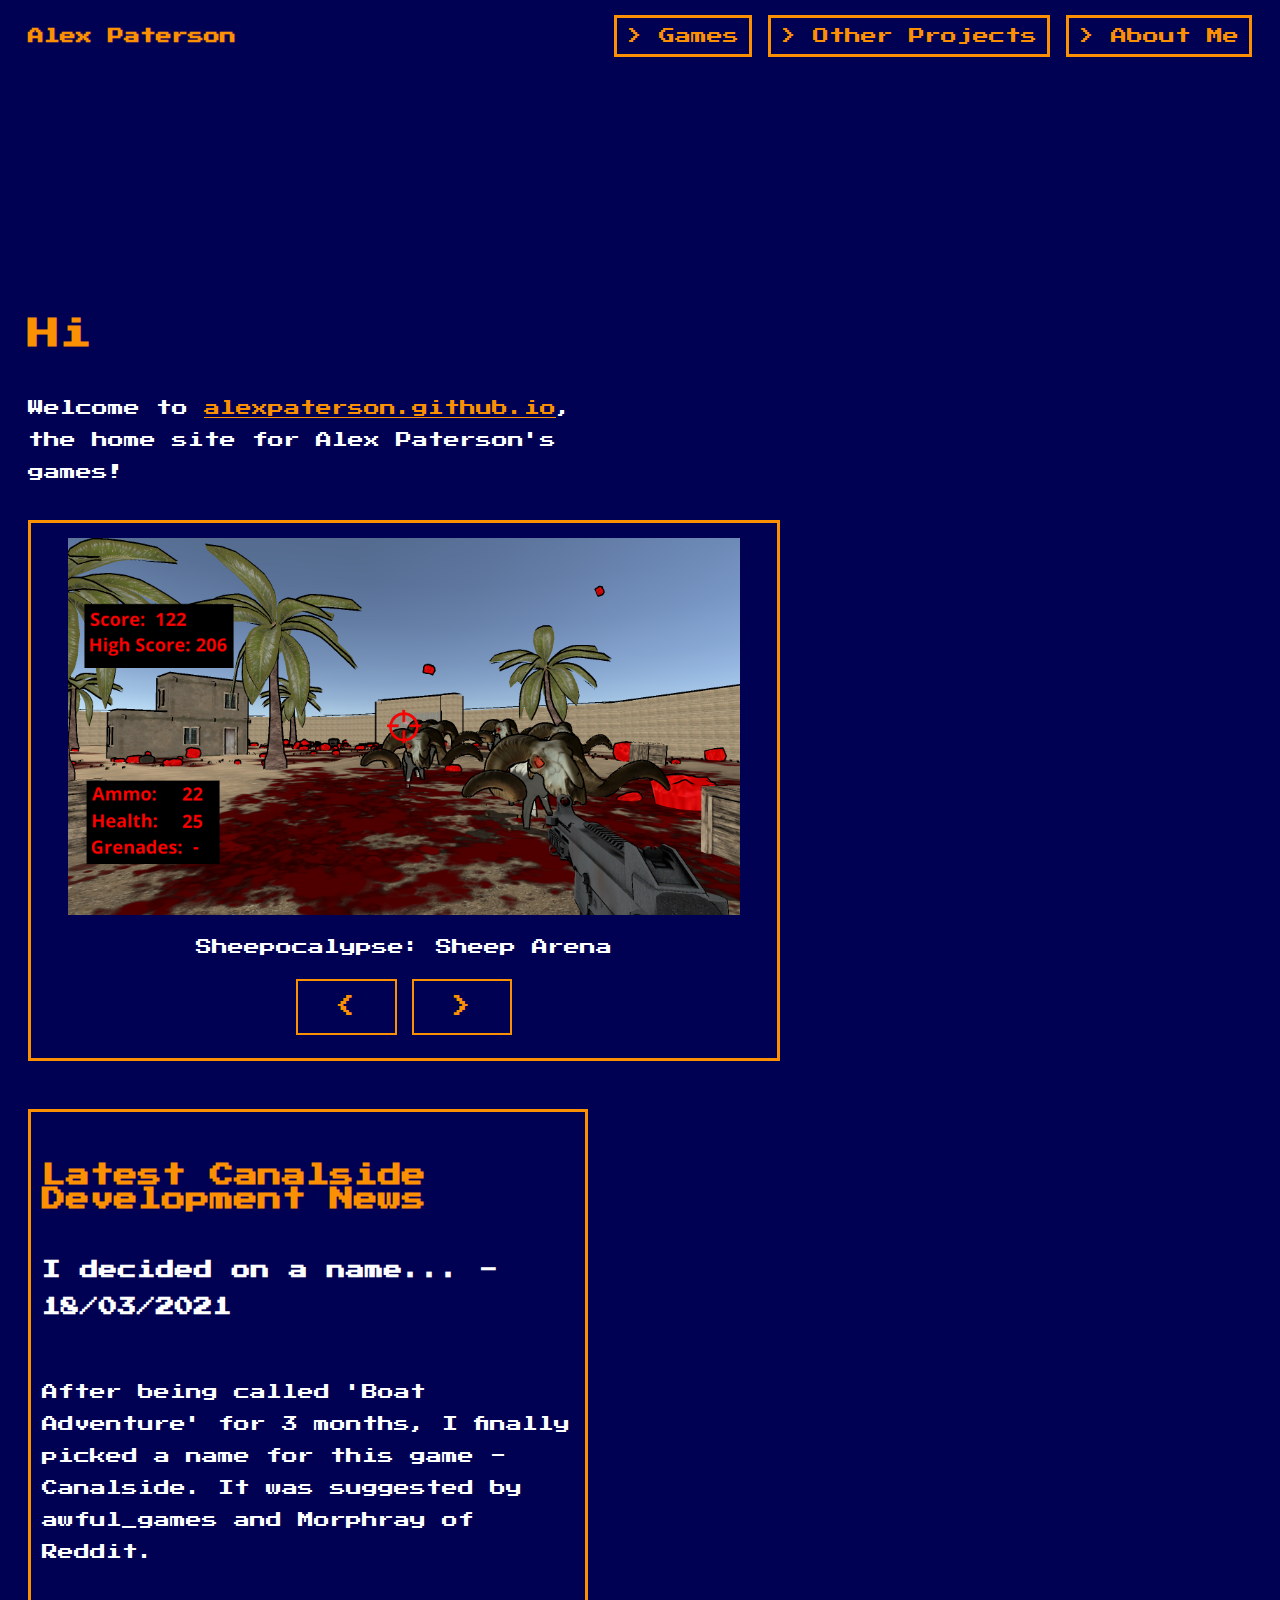
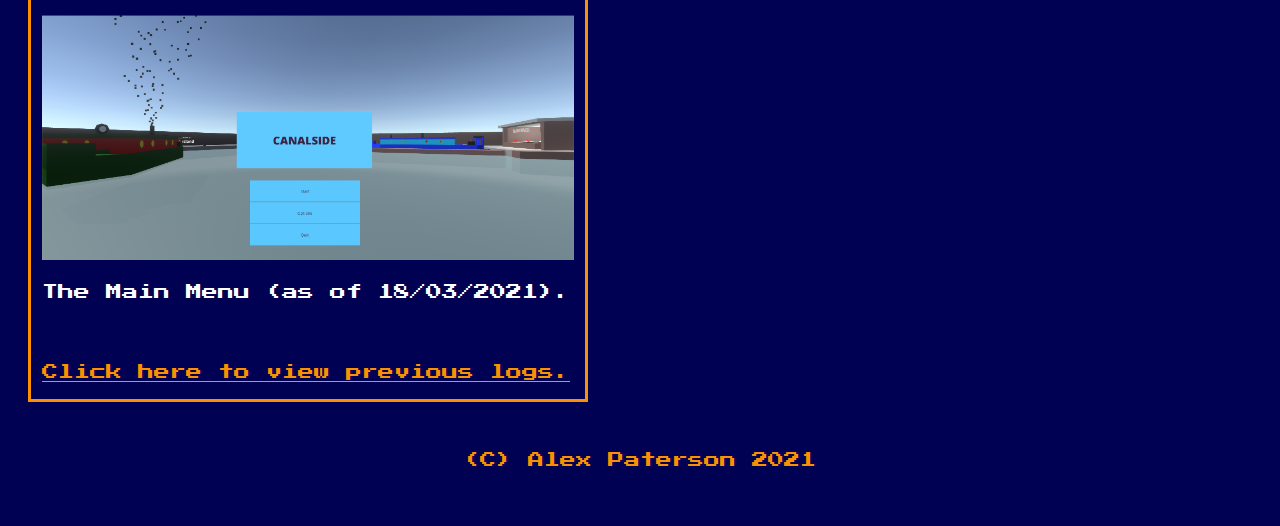
==== index.html @ 03909ead "Initial Commit." ====
<!doctype html>

<html lang = "en">
	<head>
		<title>Hi - Alex Paterson</title>
		<link rel = "stylesheet" type = "text/css" href = "css/style.css">
		<link rel="stylesheet" href="https://fonts.googleapis.com/css?family=Press+Start+2P">
		<script src = "js/menu.js"></script>
		<script src = "js/rendercarousel.js"></script>
		<meta name = "DevlogMeta" content = "false"> <!-- This is to tell the script to render all logs or just 1.-->
		<script src = "js/renderdevlog.js"></script>
		<meta name = "viewport" content = "width = device-width, initial-scale = 1.0">
		<meta charset = "UTF-8">
		<meta name = "description" content = "">
		<meta name = "keywords" content = "Sheepocalypse: Sheep Arena,Space Suit Sally,Canalside">
		<meta name = "author" content = "Alex Paterson">
	</head>
	<body>
		<nav>
			<b><a href = "index.html">Alex Paterson</a></b> <span class = "Menu"><a href = "javascript:ShowGameMenu ()"><span id = "Arrow">></span> Games</a> <a href = "projects.html">> Other Projects</a> <a href = "aboutme.html">> About Me</a></span>
			<div id = "Dropdown">
				<ul>
					<li><a href = "sheeparena.html">> Sheepocalypse: Sheep Arena</a></li>
					<li><a href = "spacesuitsally.html">> Space Suit Sally</a></li>
					<li><a href = "canalside.html" class = "HelpThisReallyNeedsMargins">> Canalside</a></li>
					<!--<li><a href = "#">> Currently Unamed Narrowboat Game</a></li>-->
				</ul>
			</div>
		</nav>
		<main>
			<h1>Hi</h1>
			<article>
				<p>Welcome to <a href = "https://alexpaterson.github.io">alexpaterson.github.io</a>, the home site for Alex Paterson's games!</p>
			</article>
			<br>
			<div class = "Carousel">
				<a href = "#" id = "CarouselLink"><img src = "img/blank.png" alt = "Image Carousel" id = "CarouselImage"></a>
				<p id = "CarouselCaption">Caption</p>
				<button class = "CarouselButtonLeft" onclick = "GoLeft ()">&lt;</button><button class = "CarouselButtonRight" onclick = "GoRight ()">></button>
			</div>
			<article>
				<br>
				<br>
				<br>
				<div class = "Devlog">
					<div class = "DevlogContainer" id = "DevlogContainer">
						<h2>Latest Canalside Development News</h2>
					</div>
				</div>
			</article>
		</main>
		<footer>
			(C) Alex Paterson 2021
		</footer>
	</body>
</html>
---- css/style.css ----
/*
Colours:

	Whiteish: #DCD4C3
	Purple: #472D3C

*/

body
{
	background-color: #010154;
	color: #FFFFFF;
	font-family: "Press Start 2P", serif;
}

nav
{
	padding: 20px;
	padding-bottom: 10%;
}

.Menu
{
	float: right;
	white-space: nowrap; /* Needed to fix bug in Firefox and Safari. */
}

.Menu a
{
	padding: 10px;
	color: #FC9003;
	border-style: solid;
	border-color: #FC9003;
}

a
{
	text-decoration: none;
	color: #FC9003;
}

#Dropdown
{
	position: absolute;
	top: 80px;
	right: 95px;
	visibility: hidden;
}

#Dropdown li
{
	padding-bottom: 40px;
	list-style-type: none;
}

#Dropdown a
{
	padding: 10px;
	border-style: solid;
	border-color: #FC9003;
}

a:hover
{
	border-color: #FFFFFF;
	color: #FFFFFF;
}

#Dropdown a:hover
{
	border-color: #FFFFFF;
}

.HelpThisReallyNeedsMargins
{
	margin-right: 22em;
}

main
{
	padding-left: 20px;
}

h1
{
	color: #FC9003;
	padding-bottom: 20px
}

h2
{
	padding-top: 20px;
	color: #FC9003;
	padding-bottom: 20px
}

.ProjectsImagePanel
{
	width: 45%;
	float: right;
	padding-right: 20px;
	padding-left: 20px;
}

.ProjectsImagePanel img
{
	width: 100%;
	padding-top: 10px;
	padding-bottom: 10px;
}

.AboutMeImagePanel
{
	width: 25%;
	float: right;
	padding-right: 20px;
	padding-left: 20px;
}

.AboutMeImagePanel img
{
	width: 100%;
	padding-top: 10px;
	padding-bottom: 10px;
}

p
{
	line-height: 2;
}

main a
{
	text-decoration: underline;
}

.SheepocalypseImage
{
	padding-top: 2%;
	padding-bottom: 2%;
	width: 49%;
}

article
{
	width: 45%;
}

aside
{
	float: right;
	padding-top: 200px;
	text-align: center;
	width: 50%;
}

.SheepBlurb
{
	width: 40%;
	margin-right: 20px;
}

.Download
{
	font-size: 26px;
}

.Leaderboard
{
	width: 50%;
	height: 600px;
	float: right;
	border-color: #FC9003;
	border-width: 3px;
	margin-right: 20px;
	margin-left: 20px;
	margin-top: 20px;
	margin-bottom: 20px;
}

.GalleryBox
{
	width: 25%;
	border-style: solid;
	border-color: #FC9003;
	margin-top: 2%;
	margin-left: 2%;
	margin-bottom: 2%;
	margin-right: 2%;
	display: inline-block; 
}

.Carousel
{
	border-style: solid;
	border-color: #FC9003;
	text-align: center;
	width: 60%;
}

.CarouselButtonLeft
{
	background-color: #010154;
	color: #FC9003;
	font-family: "Press Start 2P", serif;
	font-size: 22px;
	border-style: solid;
	border-color: #FC9003;
	padding-top: 2%;
	padding-bottom: 2%;
	text-align: center;
	padding-left: 5%;
	padding-right: 5%;
	margin-right: 1%;
	margin-bottom: 3%;
}

.CarouselButtonRight
{
	background-color: #010154;
	color: #FC9003;
	font-family: "Press Start 2P", serif;
	font-size: 22px;
	border-style: solid;
	border-color: #FC9003;
	padding-top: 2%;
	padding-bottom: 2%;
	text-align: center;
	padding-left: 5%;
	padding-right: 5%;
	margin-left: 1%;
	margin-bottom: 3%;
}

#CarouselImage
{
	padding-top: 2%;
	width: 90%;
}

.Devlog
{
	border-style: solid;
	border-color: #FC9003;
}

.DevlogContainer
{
	padding: 2%;
}

.DevlogContainer a
{
	line-height: 2;
}

h3
{
	line-height: 2;
}

.DevlogImage
{
	width: 100%;
}

footer
{
	color: #FC9003;
	padding-top: 50px;
	text-align: center;
	padding-bottom: 50px;
}


/*Media Queries*/

@media (max-width: 1800px)
{
	.GalleryBox
	{
		width: 44%;
	}
}


@media (max-width: 1540px)
{
	nav
	{
		padding-bottom: 20%; 
	}
}

@media (max-width: 1000px)
{
	.GalleryBox
	{
		width: 90%;
	}
	
	body
	{
		font-size: 80%;
	}
	
	nav
	{
		padding-bottom: 30%;
	}
}

@media (max-width: 910px)
{
	nav
	{
		font-size: 12px;
		padding-bottom: 40%;
	}
	
	body
	{
		font-size: 70%;
	}
}

@media (max-width: 723px)
{
	nav
	{
		font-size: 8px;
		padding-bottom: 50%;
	}
	
	body
	{
		font-size: 60%;
	}
	
	.Download
	{
		font-size: 18px;
	}
}

@media (max-width: 527px)
{
	nav
	{
		font-size: 5px;
		padding-bottom: 60%;
	}
	
	body
	{
		font-size: 50%;
	}
	
	.Download
	{
		font-size: 16px;
	}
}

@media (max-width: 400px)
{
	nav
	{
		font-size: 2.5px;
		padding-bottom: 70%;
	}
	
	body
	{
		font-size: 40%;
	}
	
	.Download
	{
		font-size: 14px;
	}
}
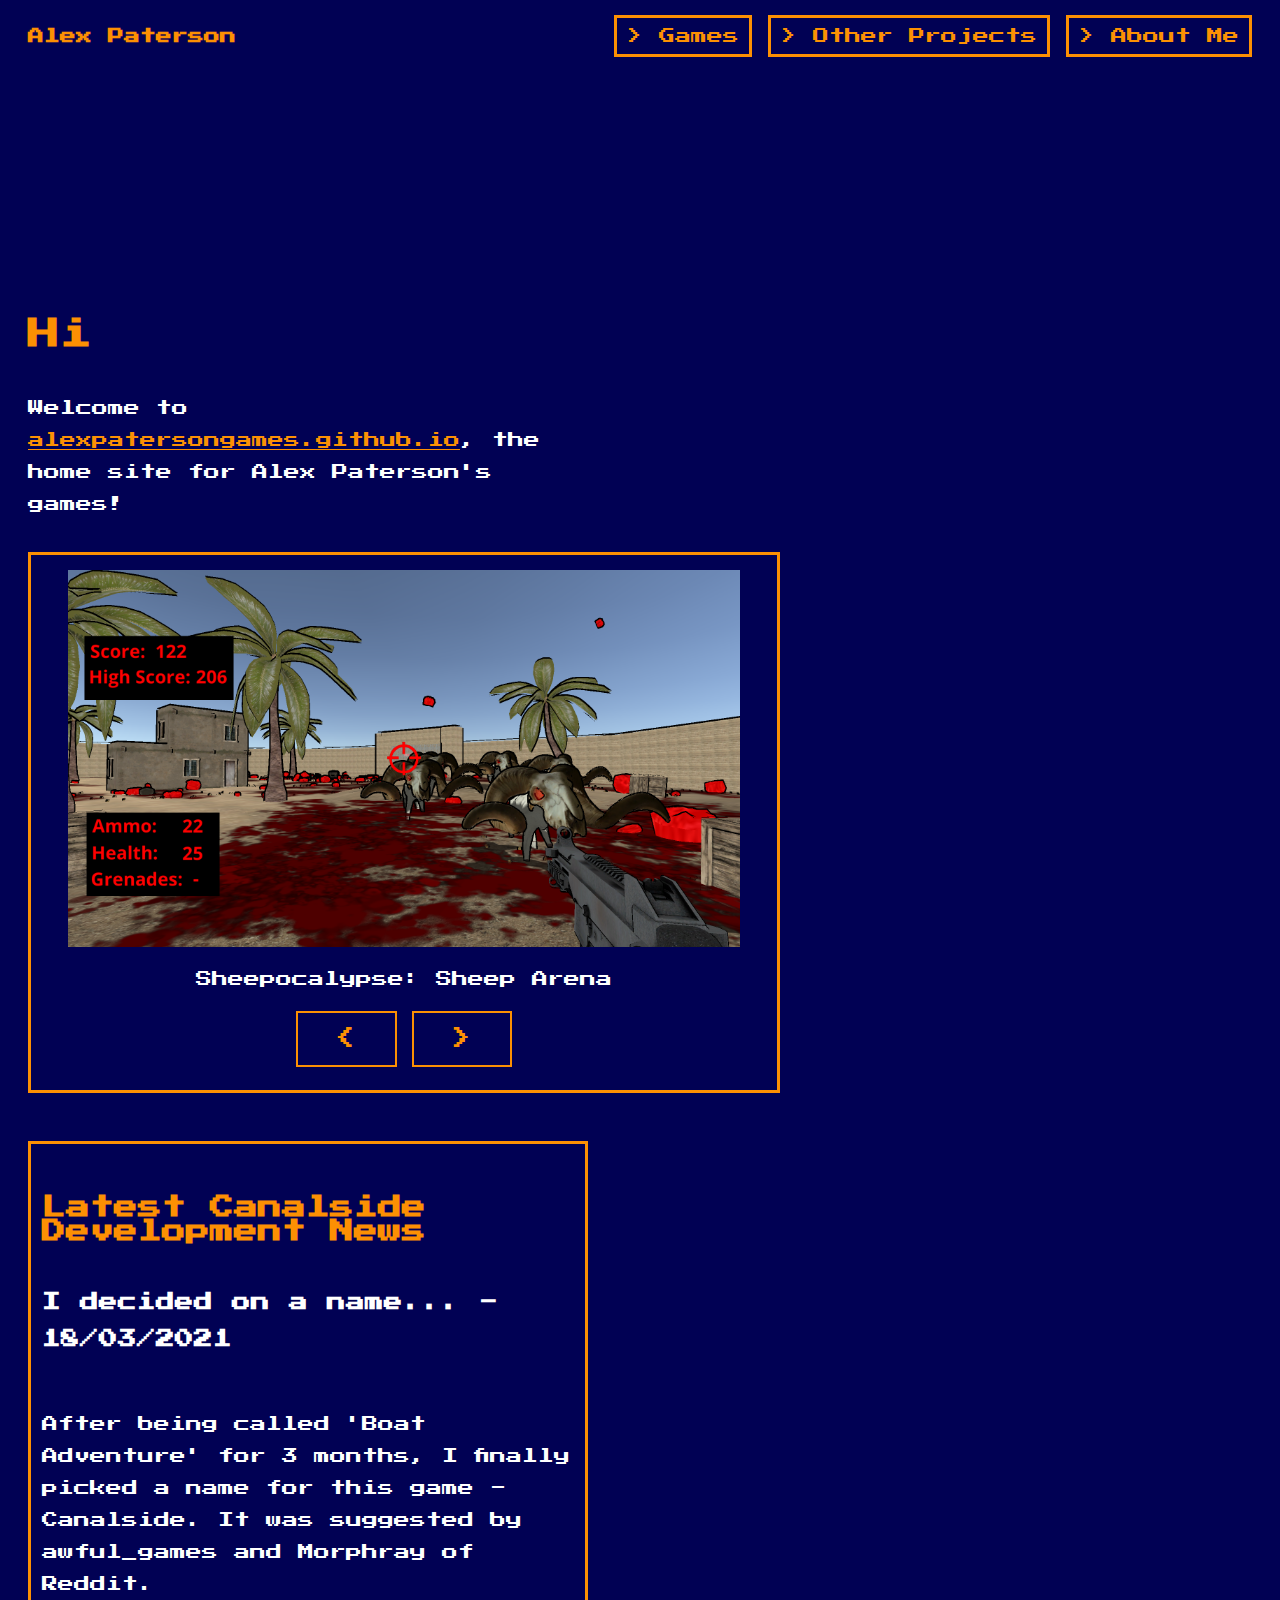
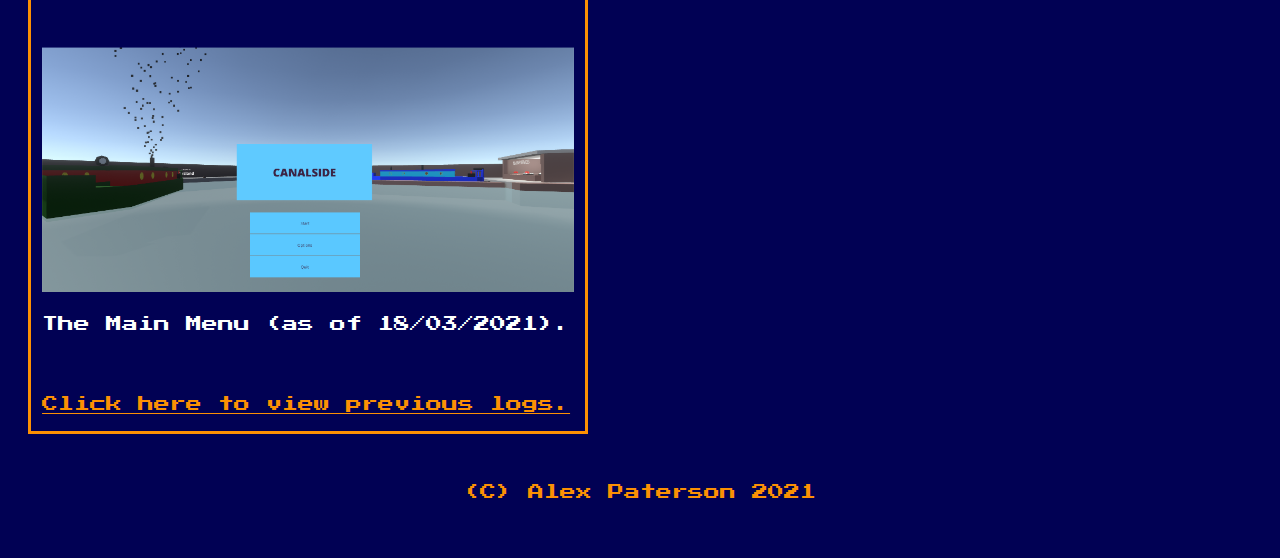
==== commit 3612eb48: "12:52 22/03/2021" ====
--- a/index.html
+++ b/index.html
@@ -30,7 +30,7 @@
 		<main>
 			<h1>Hi</h1>
 			<article>
-				<p>Welcome to <a href = "https://alexpaterson.github.io">alexpaterson.github.io</a>, the home site for Alex Paterson's games!</p>
+				<p>Welcome to <a href = "https://alexpatersongames.github.io">alexpatersongames.github.io</a>, the home site for Alex Paterson's games!</p>
 			</article>
 			<br>
 			<div class = "Carousel">
